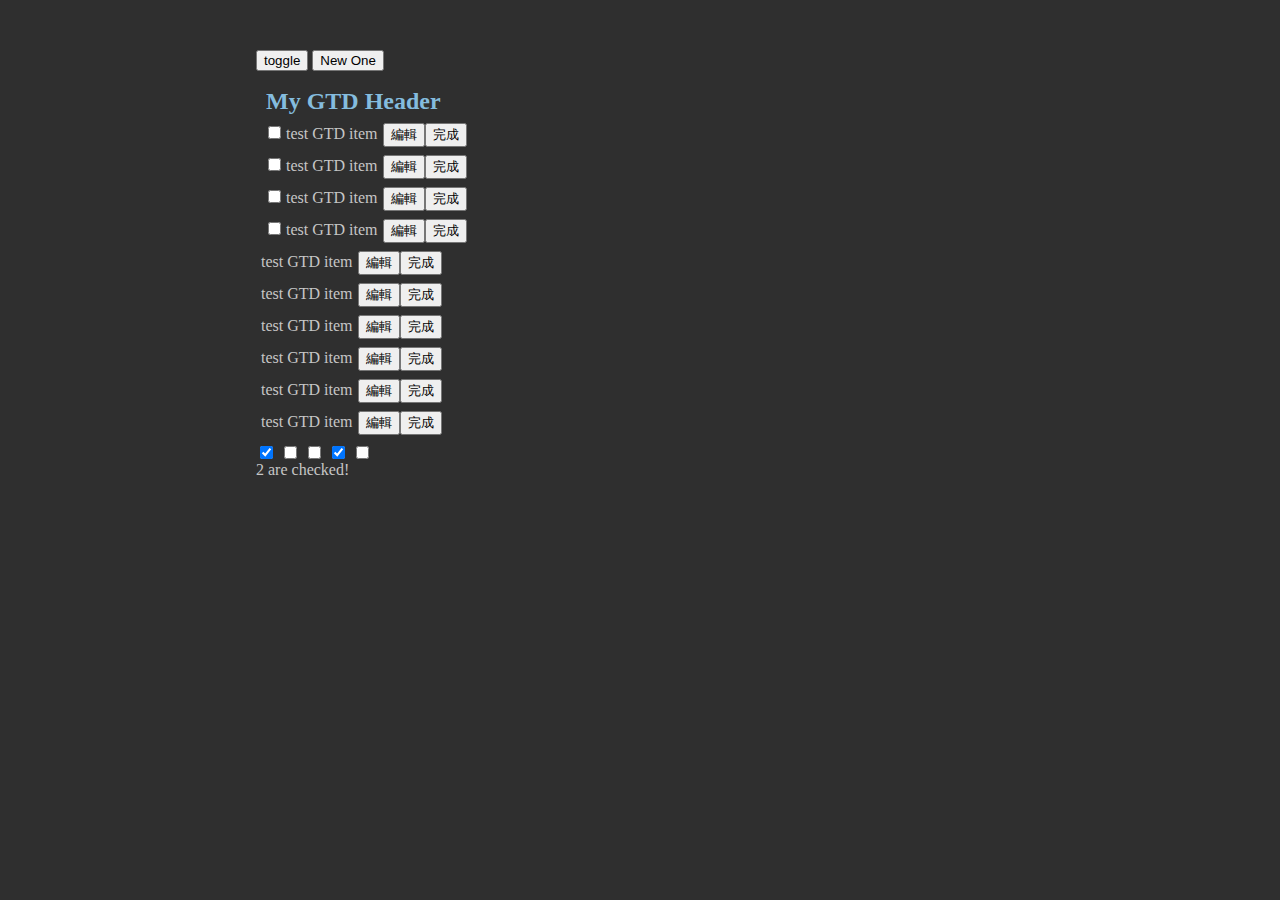
==== index.html @ 3e97bde0 "gtd01 first commit to github" ====
<!DOCTYPE html>
<html>
	<head>
		<meta charset='utf-8'/>
		<title>GTD V1</title>
		<link href='stylesheets/screen.css' media='all' rel='stylesheet'/>
 		<script src='js/jquery.min.js'></script>
		<script src='js/gtd.js'></script>
	</head>
	<body>
		<div id='container'>
			<button class='toggle'>toggle</button>
			<button class='newone'>New One</button>
			<header>My GTD Header</header>
			<div id='main'>
				<div id='list'>
					<div id='list-item-01'><input type="checkbox"><span id='list-item-content-01' class='list-item-content'>test GTD item</span><button class='edit'>編輯</button><button class='done'>完成</button></div>
					<div id='list-item-02'><input type="checkbox"><span id='list-item-content-02' class='list-item-content'>test GTD item</span><button class='edit'>編輯</button><button class='done'>完成</button></div>
					<div id='list-item-03'><input type="checkbox"><span id='list-item-content-03' class='list-item-content'>test GTD item</span><button class='edit'>編輯</button><button class='done'>完成</button></div>
					<div id='list-item-04'><input type="checkbox"><span id='list-item-content-04' class='list-item-content'>test GTD item</span><button class='edit'>編輯</button><button class='done'>完成</button></div>
					<div id='list-item-05'><span id='list-item-content-05' class='list-item-content'>test GTD item</span><button class='edit'>編輯</button><button class='done'>完成</button></div>
					<div id='list-item-06'><span id='list-item-content-06' class='list-item-content'>test GTD item</span><button class='edit'>編輯</button><button class='done'>完成</button></div>
					<div id='list-item-07'><span id='list-item-content-07' class='list-item-content'>test GTD item</span><button class='edit'>編輯</button><button class='done'>完成</button></div>
					<div id='list-item-08'><span id='list-item-content-08' class='list-item-content'>test GTD item</span><button class='edit'>編輯</button><button class='done'>完成</button></div>
					<div id='list-item-09'><span id='list-item-content-09' class='list-item-content'>test GTD item</span><button class='edit'>編輯</button><button class='done'>完成</button></div>
					<div id='list-item-10'><span id='list-item-content-10' class='list-item-content'>test GTD item</span><button class='edit'>編輯</button><button class='done'>完成</button></div>
				</div>
			</div>
 <p>
    <input type="checkbox" name="newsletter" checked="checked" value="Hourly" />

    <input type="checkbox" name="newsletter" value="Daily" />
    <input type="checkbox" name="newsletter" value="Weekly" />

    <input type="checkbox" name="newsletter" checked="checked" value="Monthly" />
    <input type="checkbox" name="newsletter" value="Yearly" />
		</p>
		
		<footer>
		<div></div>
		</footer>	
		<script>
		</script>
	</body>
</html>
---- stylesheets/screen.css ----
/* Welcome to Compass.
 * In this file you should write your main styles. (or centralize your imports)
 * Import this file using the following HTML or equivalent:
 * <link href="/stylesheets/screen.css" media="screen, projection" rel="stylesheet" type="text/css" /> */
/* line 17, C:/Users/chiujw/Desktop/Personal/For Work/Framework/compass.app/lib/ruby/compass_0.11/compass-0.11.5/frameworks/compass/stylesheets/compass/reset/_utilities.scss */
html, body, div, span, applet, object, iframe,
h1, h2, h3, h4, h5, h6, p, blockquote, pre,
a, abbr, acronym, address, big, cite, code,
del, dfn, em, img, ins, kbd, q, s, samp,
small, strike, strong, sub, sup, tt, var,
b, u, i, center,
dl, dt, dd, ol, ul, li,
fieldset, form, label, legend,
table, caption, tbody, tfoot, thead, tr, th, td,
article, aside, canvas, details, embed,
figure, figcaption, footer, header, hgroup,
menu, nav, output, ruby, section, summary,
time, mark, audio, video {
  margin: 0;
  padding: 0;
  border: 0;
  font-size: 100%;
  font: inherit;
  vertical-align: baseline;
}

/* line 20, C:/Users/chiujw/Desktop/Personal/For Work/Framework/compass.app/lib/ruby/compass_0.11/compass-0.11.5/frameworks/compass/stylesheets/compass/reset/_utilities.scss */
body {
  line-height: 1;
}

/* line 22, C:/Users/chiujw/Desktop/Personal/For Work/Framework/compass.app/lib/ruby/compass_0.11/compass-0.11.5/frameworks/compass/stylesheets/compass/reset/_utilities.scss */
ol, ul {
  list-style: none;
}

/* line 24, C:/Users/chiujw/Desktop/Personal/For Work/Framework/compass.app/lib/ruby/compass_0.11/compass-0.11.5/frameworks/compass/stylesheets/compass/reset/_utilities.scss */
table {
  border-collapse: collapse;
  border-spacing: 0;
}

/* line 26, C:/Users/chiujw/Desktop/Personal/For Work/Framework/compass.app/lib/ruby/compass_0.11/compass-0.11.5/frameworks/compass/stylesheets/compass/reset/_utilities.scss */
caption, th, td {
  text-align: left;
  font-weight: normal;
  vertical-align: middle;
}

/* line 28, C:/Users/chiujw/Desktop/Personal/For Work/Framework/compass.app/lib/ruby/compass_0.11/compass-0.11.5/frameworks/compass/stylesheets/compass/reset/_utilities.scss */
q, blockquote {
  quotes: none;
}
/* line 101, C:/Users/chiujw/Desktop/Personal/For Work/Framework/compass.app/lib/ruby/compass_0.11/compass-0.11.5/frameworks/compass/stylesheets/compass/reset/_utilities.scss */
q:before, q:after, blockquote:before, blockquote:after {
  content: "";
  content: none;
}

/* line 30, C:/Users/chiujw/Desktop/Personal/For Work/Framework/compass.app/lib/ruby/compass_0.11/compass-0.11.5/frameworks/compass/stylesheets/compass/reset/_utilities.scss */
a img {
  border: none;
}

/* line 114, C:/Users/chiujw/Desktop/Personal/For Work/Framework/compass.app/lib/ruby/compass_0.11/compass-0.11.5/frameworks/compass/stylesheets/compass/reset/_utilities.scss */
article, aside, details, figcaption, figure, footer, header, hgroup, menu, nav, section, summary {
  display: block;
}

/* incase an inverted custom gradient isn't specified */
/* line 177, C:/Users/chiujw/.compass/extensions/fancy-buttons/stylesheets/_fancy-buttons.sass */
.fancy-button-reset-base-class {
  font-family: "Lucida Grande", Lucida, Arial, sans-serif;
  background: url('/images/button_bg.png?1319702666') repeat-x bottom left;
  margin: 0;
  width: auto;
  overflow: visible;
  display: inline-block;
  cursor: pointer;
  text-decoration: none;
  border-style: solid;
  font-weight: bold;
}
/* line 165, C:/Users/chiujw/.compass/extensions/fancy-buttons/stylesheets/_fancy-buttons.sass */
.fancy-button-reset-base-class::-moz-focus-inner {
  border: none;
  padding: 0;
}
/* line 168, C:/Users/chiujw/.compass/extensions/fancy-buttons/stylesheets/_fancy-buttons.sass */
.fancy-button-reset-base-class:focus {
  outline: none;
}

/* line 10, ../sass/screen.scss */
.hide {
  display: none;
}

/* line 14, ../sass/screen.scss */
body {
  background: #2f2f2f;
  font-family: 'Trebuchet MS', serif;
  color: #c6c6c6;
}
/* line 22, ../sass/screen.scss */
body #container {
  width: 60%;
  max-width: 1024px;
  margin: 50px auto 0px;
}
/* line 31, ../sass/screen.scss */
body #container header {
  padding: 10px 10px;
  font-weight: bold;
  font-size: 24px;
  color: #84BCDE;
}
/* line 36, ../sass/screen.scss */
body #container header #add_tab {
  margin-left: 15px;
}
/* line 41, ../sass/screen.scss */
body #container button:first-child {
  margin: 0px 0px 8px 0px;
}
/* line 45, ../sass/screen.scss */
body #container div#list div {
  padding: 0px 0px 8px;
}
/* line 48, ../sass/screen.scss */
body #container div#list div input {
  margin: 0px 0px 0px 12px;
}
/* line 51, ../sass/screen.scss */
body #container div#list div span {
  padding: 0px 5px;
}

/* line 59, ../sass/screen.scss */
#dialog label, #dialog input {
  display: block;
}

/* line 60, ../sass/screen.scss */
#dialog label {
  margin-top: 0.5em;
}

/* line 61, ../sass/screen.scss */
#dialog input, #dialog textarea {
  width: 95%;
}

/* line 62, ../sass/screen.scss */
#tabs {
  margin-top: 0.3em;
}

/* line 63, ../sass/screen.scss */
#tabs li .ui-icon-close {
  float: left;
  margin: 0.4em 0.2em 0 0;
  cursor: pointer;
}

/* line 64, ../sass/screen.scss */
#add_tab {
  cursor: pointer;
}
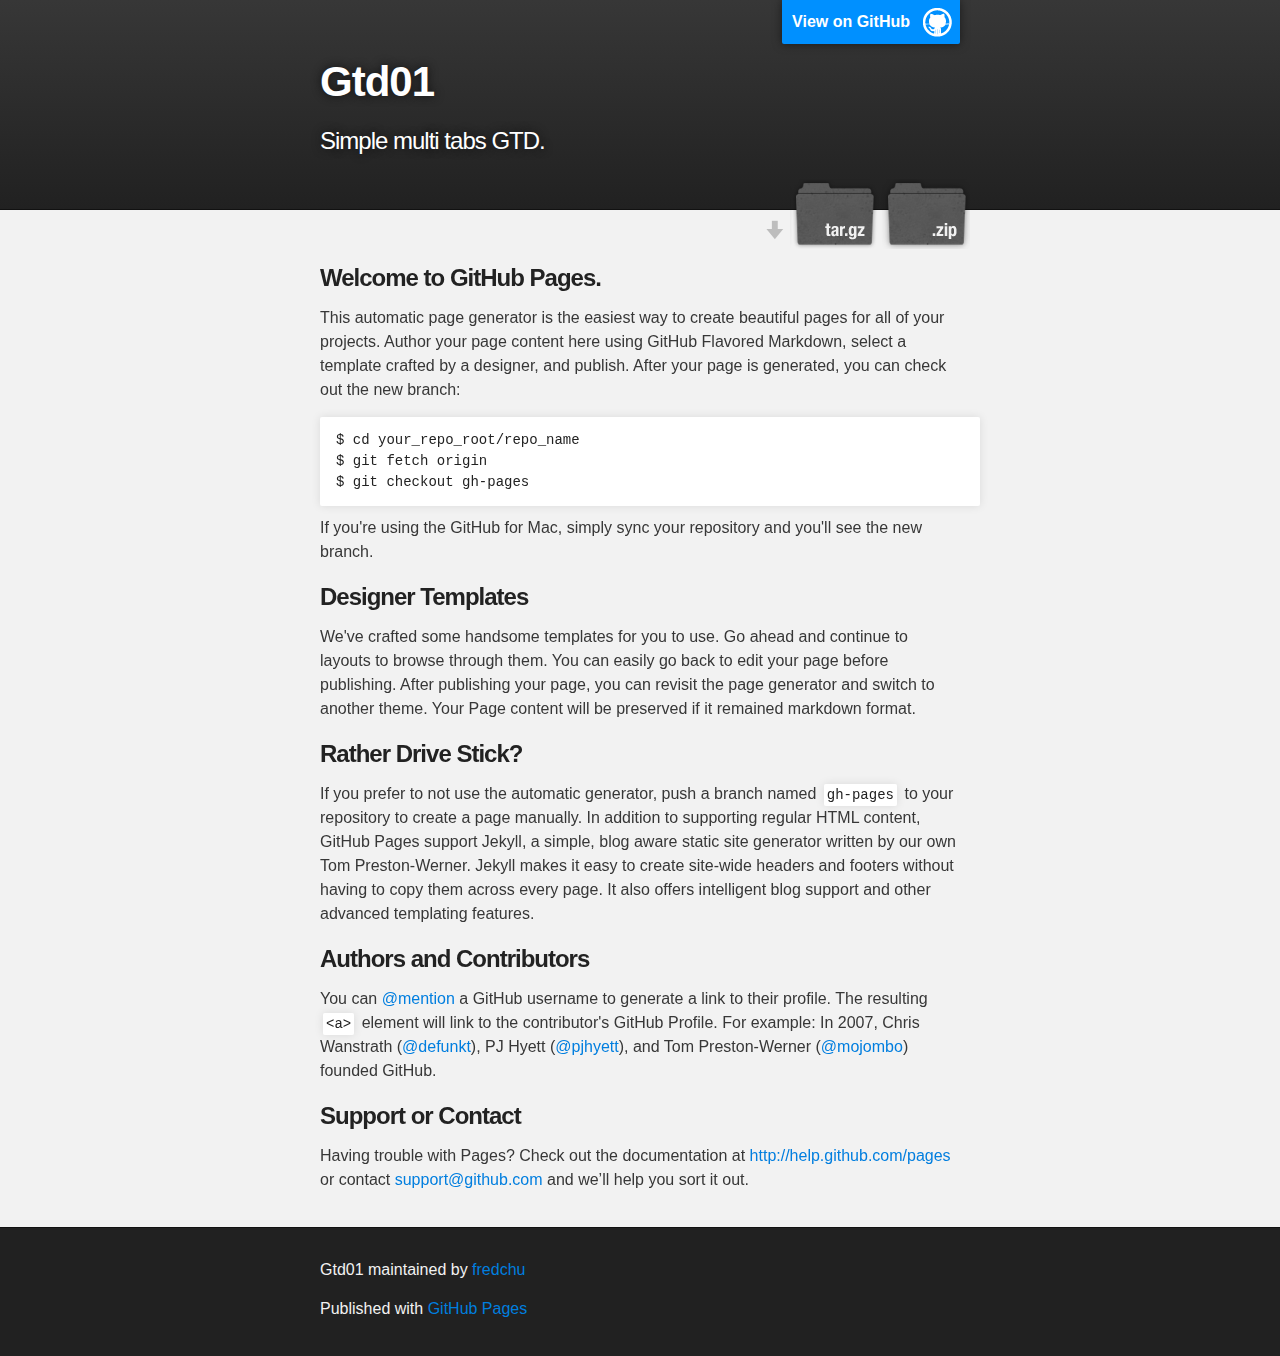
==== commit 399e930d: "Create gh-pages branch via GitHub" ====
--- a/index.html
+++ b/index.html
@@ -1,45 +1,74 @@
 <!DOCTYPE html>
 <html>
-	<head>
-		<meta charset='utf-8'/>
-		<title>GTD V1</title>
-		<link href='stylesheets/screen.css' media='all' rel='stylesheet'/>
- 		<script src='js/jquery.min.js'></script>
-		<script src='js/gtd.js'></script>
-	</head>
-	<body>
-		<div id='container'>
-			<button class='toggle'>toggle</button>
-			<button class='newone'>New One</button>
-			<header>My GTD Header</header>
-			<div id='main'>
-				<div id='list'>
-					<div id='list-item-01'><input type="checkbox"><span id='list-item-content-01' class='list-item-content'>test GTD item</span><button class='edit'>編輯</button><button class='done'>完成</button></div>
-					<div id='list-item-02'><input type="checkbox"><span id='list-item-content-02' class='list-item-content'>test GTD item</span><button class='edit'>編輯</button><button class='done'>完成</button></div>
-					<div id='list-item-03'><input type="checkbox"><span id='list-item-content-03' class='list-item-content'>test GTD item</span><button class='edit'>編輯</button><button class='done'>完成</button></div>
-					<div id='list-item-04'><input type="checkbox"><span id='list-item-content-04' class='list-item-content'>test GTD item</span><button class='edit'>編輯</button><button class='done'>完成</button></div>
-					<div id='list-item-05'><span id='list-item-content-05' class='list-item-content'>test GTD item</span><button class='edit'>編輯</button><button class='done'>完成</button></div>
-					<div id='list-item-06'><span id='list-item-content-06' class='list-item-content'>test GTD item</span><button class='edit'>編輯</button><button class='done'>完成</button></div>
-					<div id='list-item-07'><span id='list-item-content-07' class='list-item-content'>test GTD item</span><button class='edit'>編輯</button><button class='done'>完成</button></div>
-					<div id='list-item-08'><span id='list-item-content-08' class='list-item-content'>test GTD item</span><button class='edit'>編輯</button><button class='done'>完成</button></div>
-					<div id='list-item-09'><span id='list-item-content-09' class='list-item-content'>test GTD item</span><button class='edit'>編輯</button><button class='done'>完成</button></div>
-					<div id='list-item-10'><span id='list-item-content-10' class='list-item-content'>test GTD item</span><button class='edit'>編輯</button><button class='done'>完成</button></div>
-				</div>
-			</div>
- <p>
-    <input type="checkbox" name="newsletter" checked="checked" value="Hourly" />
 
-    <input type="checkbox" name="newsletter" value="Daily" />
-    <input type="checkbox" name="newsletter" value="Weekly" />
+  <head>
+    <meta charset='utf-8' />
+    <meta http-equiv="X-UA-Compatible" content="chrome=1" />
+    <meta name="description" content="Gtd01 : Simple multi tabs GTD." />
 
-    <input type="checkbox" name="newsletter" checked="checked" value="Monthly" />
-    <input type="checkbox" name="newsletter" value="Yearly" />
-		</p>
-		
-		<footer>
-		<div></div>
-		</footer>	
-		<script>
-		</script>
-	</body>
+    <link rel="stylesheet" type="text/css" media="screen" href="stylesheets/stylesheet.css">
+
+    <title>Gtd01</title>
+  </head>
+
+  <body>
+
+    <!-- HEADER -->
+    <div id="header_wrap" class="outer">
+        <header class="inner">
+          <a id="forkme_banner" href="https://github.com/fredchu/gtd01">View on GitHub</a>
+
+          <h1 id="project_title">Gtd01</h1>
+          <h2 id="project_tagline">Simple multi tabs GTD.</h2>
+
+            <section id="downloads">
+              <a class="zip_download_link" href="https://github.com/fredchu/gtd01/zipball/master">Download this project as a .zip file</a>
+              <a class="tar_download_link" href="https://github.com/fredchu/gtd01/tarball/master">Download this project as a tar.gz file</a>
+            </section>
+        </header>
+    </div>
+
+    <!-- MAIN CONTENT -->
+    <div id="main_content_wrap" class="outer">
+      <section id="main_content" class="inner">
+        <h3>Welcome to GitHub Pages.</h3>
+
+<p>This automatic page generator is the easiest way to create beautiful pages for all of your projects. Author your page content here using GitHub Flavored Markdown, select a template crafted by a designer, and publish. After your page is generated, you can check out the new branch:</p>
+
+<pre><code>$ cd your_repo_root/repo_name
+$ git fetch origin
+$ git checkout gh-pages
+</code></pre>
+
+<p>If you're using the GitHub for Mac, simply sync your repository and you'll see the new branch.</p>
+
+<h3>Designer Templates</h3>
+
+<p>We've crafted some handsome templates for you to use. Go ahead and continue to layouts to browse through them. You can easily go back to edit your page before publishing. After publishing your page, you can revisit the page generator and switch to another theme. Your Page content will be preserved if it remained markdown format.</p>
+
+<h3>Rather Drive Stick?</h3>
+
+<p>If you prefer to not use the automatic generator, push a branch named <code>gh-pages</code> to your repository to create a page manually. In addition to supporting regular HTML content, GitHub Pages support Jekyll, a simple, blog aware static site generator written by our own Tom Preston-Werner. Jekyll makes it easy to create site-wide headers and footers without having to copy them across every page. It also offers intelligent blog support and other advanced templating features.</p>
+
+<h3>Authors and Contributors</h3>
+
+<p>You can <a href="https://github.com/blog/821" class="user-mention">@mention</a> a GitHub username to generate a link to their profile. The resulting <code>&lt;a&gt;</code> element will link to the contributor's GitHub Profile. For example: In 2007, Chris Wanstrath (<a href="https://github.com/defunkt" class="user-mention">@defunkt</a>), PJ Hyett (<a href="https://github.com/pjhyett" class="user-mention">@pjhyett</a>), and Tom Preston-Werner (<a href="https://github.com/mojombo" class="user-mention">@mojombo</a>) founded GitHub.</p>
+
+<h3>Support or Contact</h3>
+
+<p>Having trouble with Pages? Check out the documentation at <a href="http://help.github.com/pages">http://help.github.com/pages</a> or contact <a href="mailto:support@github.com">support@github.com</a> and we’ll help you sort it out.</p>
+      </section>
+    </div>
+
+    <!-- FOOTER  -->
+    <div id="footer_wrap" class="outer">
+      <footer class="inner">
+        <p class="copyright">Gtd01 maintained by <a href="https://github.com/fredchu">fredchu</a></p>
+        <p>Published with <a href="http://pages.github.com">GitHub Pages</a></p>
+      </footer>
+    </div>
+
+    
+
+  </body>
 </html>
--- a/stylesheets/stylesheet.css
+++ b/stylesheets/stylesheet.css
@@ -0,0 +1,431 @@
+/*******************************************************************************
+Slate Theme for GitHub Pages
+by Jason Costello, @jsncostello
+*******************************************************************************/
+
+@import url(pygment_trac.css);
+
+/*******************************************************************************
+MeyerWeb Reset
+*******************************************************************************/
+
+html, body, div, span, applet, object, iframe,
+h1, h2, h3, h4, h5, h6, p, blockquote, pre,
+a, abbr, acronym, address, big, cite, code,
+del, dfn, em, img, ins, kbd, q, s, samp,
+small, strike, strong, sub, sup, tt, var,
+b, u, i, center,
+dl, dt, dd, ol, ul, li,
+fieldset, form, label, legend,
+table, caption, tbody, tfoot, thead, tr, th, td,
+article, aside, canvas, details, embed,
+figure, figcaption, footer, header, hgroup,
+menu, nav, output, ruby, section, summary,
+time, mark, audio, video {
+  margin: 0;
+  padding: 0;
+  border: 0;
+  font: inherit;
+  vertical-align: baseline;
+}
+
+/* HTML5 display-role reset for older browsers */
+article, aside, details, figcaption, figure,
+footer, header, hgroup, menu, nav, section {
+  display: block;
+}
+
+ol, ul {
+  list-style: none;
+}
+
+blockquote, q {
+}
+
+table {
+  border-collapse: collapse;
+  border-spacing: 0;
+}
+
+a:focus {
+  outline: none;
+}
+
+/*******************************************************************************
+Theme Styles
+*******************************************************************************/
+
+body {
+  box-sizing: border-box;
+  color:#373737;
+  background: #212121;
+  font-size: 16px;
+  font-family: 'Myriad Pro', Calibri, Helvetica, Arial, sans-serif;
+  line-height: 1.5;
+  -webkit-font-smoothing: antialiased;
+}
+
+h1, h2, h3, h4, h5, h6 {
+  margin: 10px 0;
+  font-weight: 700;
+  color:#222222;
+  font-family: 'Lucida Grande', 'Calibri', Helvetica, Arial, sans-serif;
+  letter-spacing: -1px;
+}
+
+h1 {
+  font-size: 36px;
+  font-weight: 700;
+}
+
+h2 {
+  padding-bottom: 10px;
+  font-size: 32px;
+  background: url('../images/bg_hr.png') repeat-x bottom;
+}
+
+h3 {
+  font-size: 24px;
+}
+
+h4 {
+  font-size: 21px;
+}
+
+h5 {
+  font-size: 18px;
+}
+
+h6 {
+  font-size: 16px;
+}
+
+p {
+  margin: 10px 0 15px 0;
+}
+
+footer p {
+  color: #f2f2f2;
+}
+
+a {
+  text-decoration: none;
+  color: #007edf;
+  text-shadow: none;
+
+  transition: color 0.5s ease;
+  transition: text-shadow 0.5s ease;
+  -webkit-transition: color 0.5s ease;
+  -webkit-transition: text-shadow 0.5s ease;
+  -moz-transition: color 0.5s ease;
+  -moz-transition: text-shadow 0.5s ease;
+  -o-transition: color 0.5s ease;
+  -o-transition: text-shadow 0.5s ease;
+  -ms-transition: color 0.5s ease;
+  -ms-transition: text-shadow 0.5s ease;
+}
+
+#main_content a:hover {
+  color: #0069ba;
+  text-shadow: #0090ff 0px 0px 2px;
+}
+
+footer a:hover {
+  color: #43adff;
+  text-shadow: #0090ff 0px 0px 2px;
+}
+
+em {
+  font-style: italic;
+}
+
+strong {
+  font-weight: bold;
+}
+
+img {
+  position: relative;
+  margin: 0 auto;
+  max-width: 739px;
+  padding: 5px;
+  margin: 10px 0 10px 0;
+  border: 1px solid #ebebeb;
+
+  box-shadow: 0 0 5px #ebebeb;
+  -webkit-box-shadow: 0 0 5px #ebebeb;
+  -moz-box-shadow: 0 0 5px #ebebeb;
+  -o-box-shadow: 0 0 5px #ebebeb;
+  -ms-box-shadow: 0 0 5px #ebebeb;
+}
+
+pre, code {
+  width: 100%;
+  color: #222;
+  background-color: #fff;
+
+  font-family: Monaco, "Bitstream Vera Sans Mono", "Lucida Console", Terminal, monospace;
+  font-size: 14px;
+
+  border-radius: 2px;
+  -moz-border-radius: 2px;
+  -webkit-border-radius: 2px;
+
+
+
+}
+
+pre {
+  width: 100%;
+  padding: 10px;
+  box-shadow: 0 0 10px rgba(0,0,0,.1);
+  overflow: auto;
+}
+
+code {
+  padding: 3px;
+  margin: 0 3px;
+  box-shadow: 0 0 10px rgba(0,0,0,.1);
+}
+
+pre code {
+  display: block;
+  box-shadow: none;
+}
+
+blockquote {
+  color: #666;
+  margin-bottom: 20px;
+  padding: 0 0 0 20px;
+  border-left: 3px solid #bbb;
+}
+
+ul, ol, dl {
+  margin-bottom: 15px
+}
+
+ul li {
+  list-style: inside;
+  padding-left: 20px;
+}
+
+ol li {
+  list-style: decimal inside;
+  padding-left: 20px;
+}
+
+dl dt {
+  font-weight: bold;
+}
+
+dl dd {
+  padding-left: 20px;
+  font-style: italic;
+}
+
+dl p {
+  padding-left: 20px;
+  font-style: italic;
+}
+
+hr {
+  height: 1px;
+  margin-bottom: 5px;
+  border: none;
+  background: url('../images/bg_hr.png') repeat-x center;
+}
+
+table {
+  border: 1px solid #373737;
+  margin-bottom: 20px;
+  text-align: left;
+ }
+
+th {
+  font-family: 'Lucida Grande', 'Helvetica Neue', Helvetica, Arial, sans-serif;
+  padding: 10px;
+  background: #373737;
+  color: #fff;
+ }
+
+td {
+  padding: 10px;
+  border: 1px solid #373737;
+ }
+
+form {
+  background: #f2f2f2;
+  padding: 20px;
+}
+
+img {
+  width: 100%;
+  max-width: 100%;
+}
+
+/*******************************************************************************
+Full-Width Styles
+*******************************************************************************/
+
+.outer {
+  width: 100%;
+}
+
+.inner {
+  position: relative;
+  max-width: 640px;
+  padding: 20px 10px;
+  margin: 0 auto;
+}
+
+#forkme_banner {
+  display: block;
+  position: absolute;
+  top:0;
+  right: 10px;
+  z-index: 10;
+  padding: 10px 50px 10px 10px;
+  color: #fff;
+  background: url('../images/blacktocat.png') #0090ff no-repeat 95% 50%;
+  font-weight: 700;
+  box-shadow: 0 0 10px rgba(0,0,0,.5);
+  border-bottom-left-radius: 2px;
+  border-bottom-right-radius: 2px;
+}
+
+#header_wrap {
+  background: #212121;
+  background: -moz-linear-gradient(top, #373737, #212121);
+  background: -webkit-linear-gradient(top, #373737, #212121);
+  background: -ms-linear-gradient(top, #373737, #212121);
+  background: -o-linear-gradient(top, #373737, #212121);
+  background: linear-gradient(top, #373737, #212121);
+}
+
+#header_wrap .inner {
+  padding: 50px 10px 30px 10px;
+}
+
+#project_title {
+  margin: 0;
+  color: #fff;
+  font-size: 42px;
+  font-weight: 700;
+  text-shadow: #111 0px 0px 10px;
+}
+
+#project_tagline {
+  color: #fff;
+  font-size: 24px;
+  font-weight: 300;
+  background: none;
+  text-shadow: #111 0px 0px 10px;
+}
+
+#downloads {
+  position: absolute;
+  width: 210px;
+  z-index: 10;
+  bottom: -40px;
+  right: 0;
+  height: 70px;
+  background: url('../images/icon_download.png') no-repeat 0% 90%;
+}
+
+.zip_download_link {
+  display: block;
+  float: right;
+  width: 90px;
+  height:70px;
+  text-indent: -5000px;
+  overflow: hidden;
+  background: url(../images/sprite_download.png) no-repeat bottom left;
+}
+
+.tar_download_link {
+  display: block;
+  float: right;
+  width: 90px;
+  height:70px;
+  text-indent: -5000px;
+  overflow: hidden;
+  background: url(../images/sprite_download.png) no-repeat bottom right;
+  margin-left: 10px;
+}
+
+.zip_download_link:hover {
+  background: url(../images/sprite_download.png) no-repeat top left;
+}
+
+.tar_download_link:hover {
+  background: url(../images/sprite_download.png) no-repeat top right;
+}
+
+#main_content_wrap {
+  background: #f2f2f2;
+  border-top: 1px solid #111;
+  border-bottom: 1px solid #111;
+}
+
+#main_content {
+  padding-top: 40px;
+}
+
+#footer_wrap {
+  background: #212121;
+}
+
+
+
+/*******************************************************************************
+Small Device Styles
+*******************************************************************************/
+
+@media screen and (max-width: 480px) {
+  body {
+    font-size:14px;
+  }
+
+  #downloads {
+    display: none;
+  }
+
+  .inner {
+    min-width: 320px;
+    max-width: 480px;
+  }
+
+  #project_title {
+  font-size: 32px;
+  }
+
+  h1 {
+    font-size: 28px;
+  }
+
+  h2 {
+    font-size: 24px;
+  }
+
+  h3 {
+    font-size: 21px;
+  }
+
+  h4 {
+    font-size: 18px;
+  }
+
+  h5 {
+    font-size: 14px;
+  }
+
+  h6 {
+    font-size: 12px;
+  }
+
+  code, pre {
+    min-width: 320px;
+    max-width: 480px;
+    font-size: 11px;
+  }
+
+}
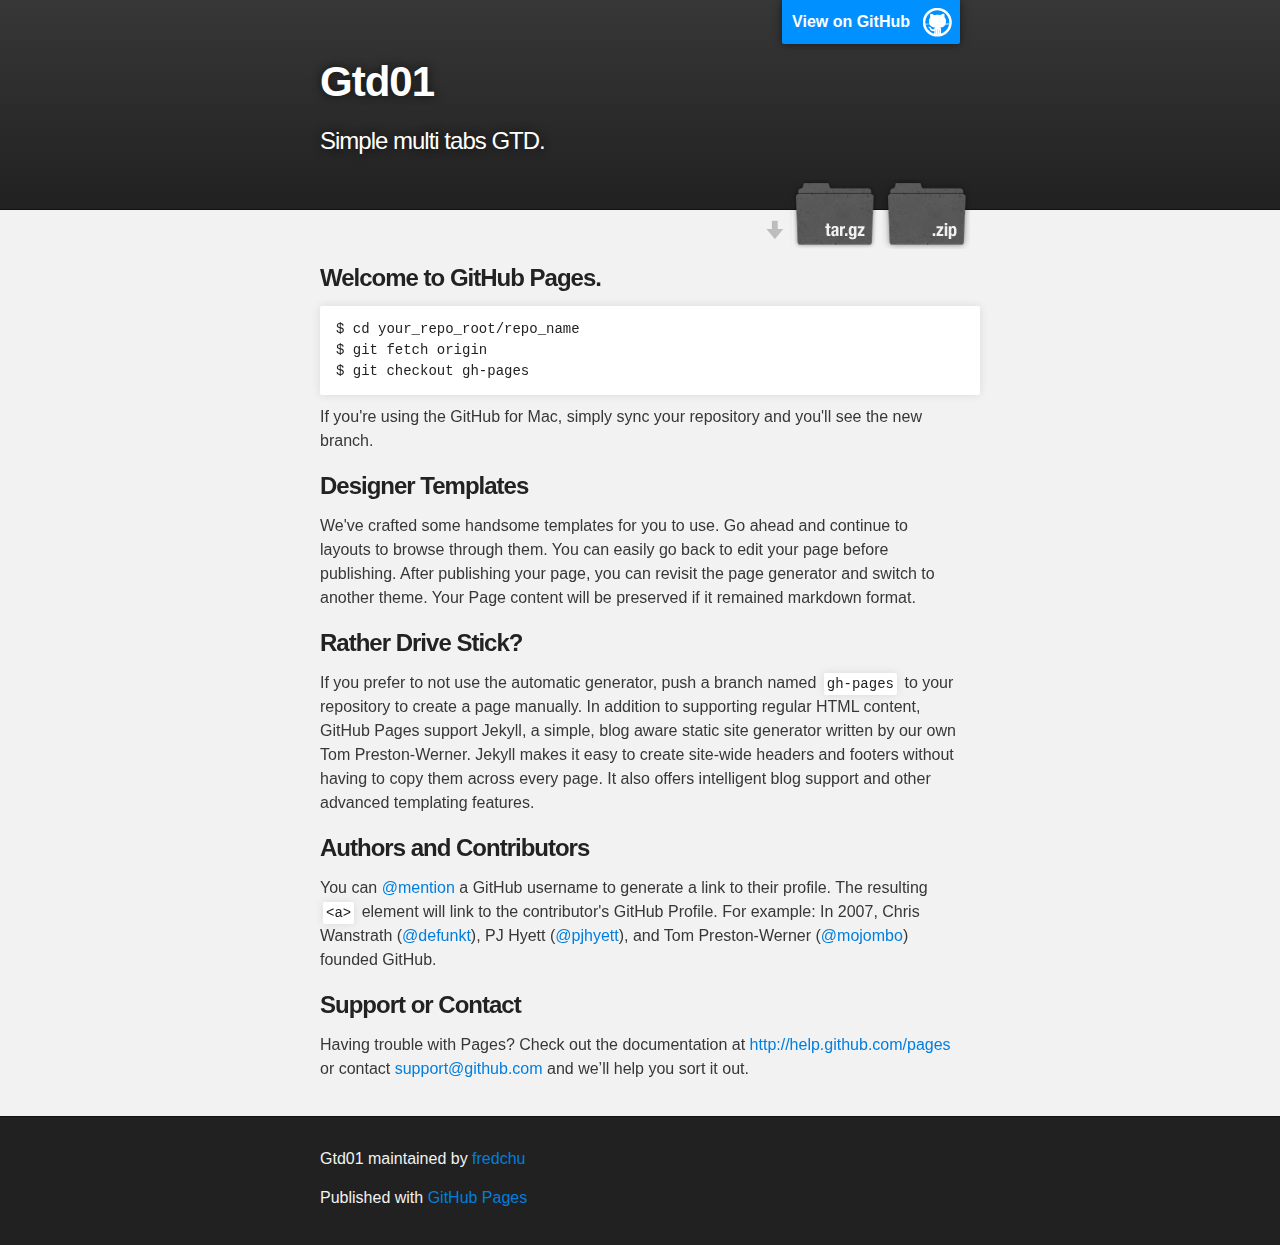
==== commit a1787380: "test for modifying" ====
--- a/index.html
+++ b/index.html
@@ -33,7 +33,7 @@
       <section id="main_content" class="inner">
         <h3>Welcome to GitHub Pages.</h3>
 
-<p>This automatic page generator is the easiest way to create beautiful pages for all of your projects. Author your page content here using GitHub Flavored Markdown, select a template crafted by a designer, and publish. After your page is generated, you can check out the new branch:</p>
+<!-- <p>This automatic page generator is the easiest way to create beautiful pages for all of your projects. Author your page content here using GitHub Flavored Markdown, select a template crafted by a designer, and publish. After your page is generated, you can check out the new branch:</p> -->
 
 <pre><code>$ cd your_repo_root/repo_name
 $ git fetch origin
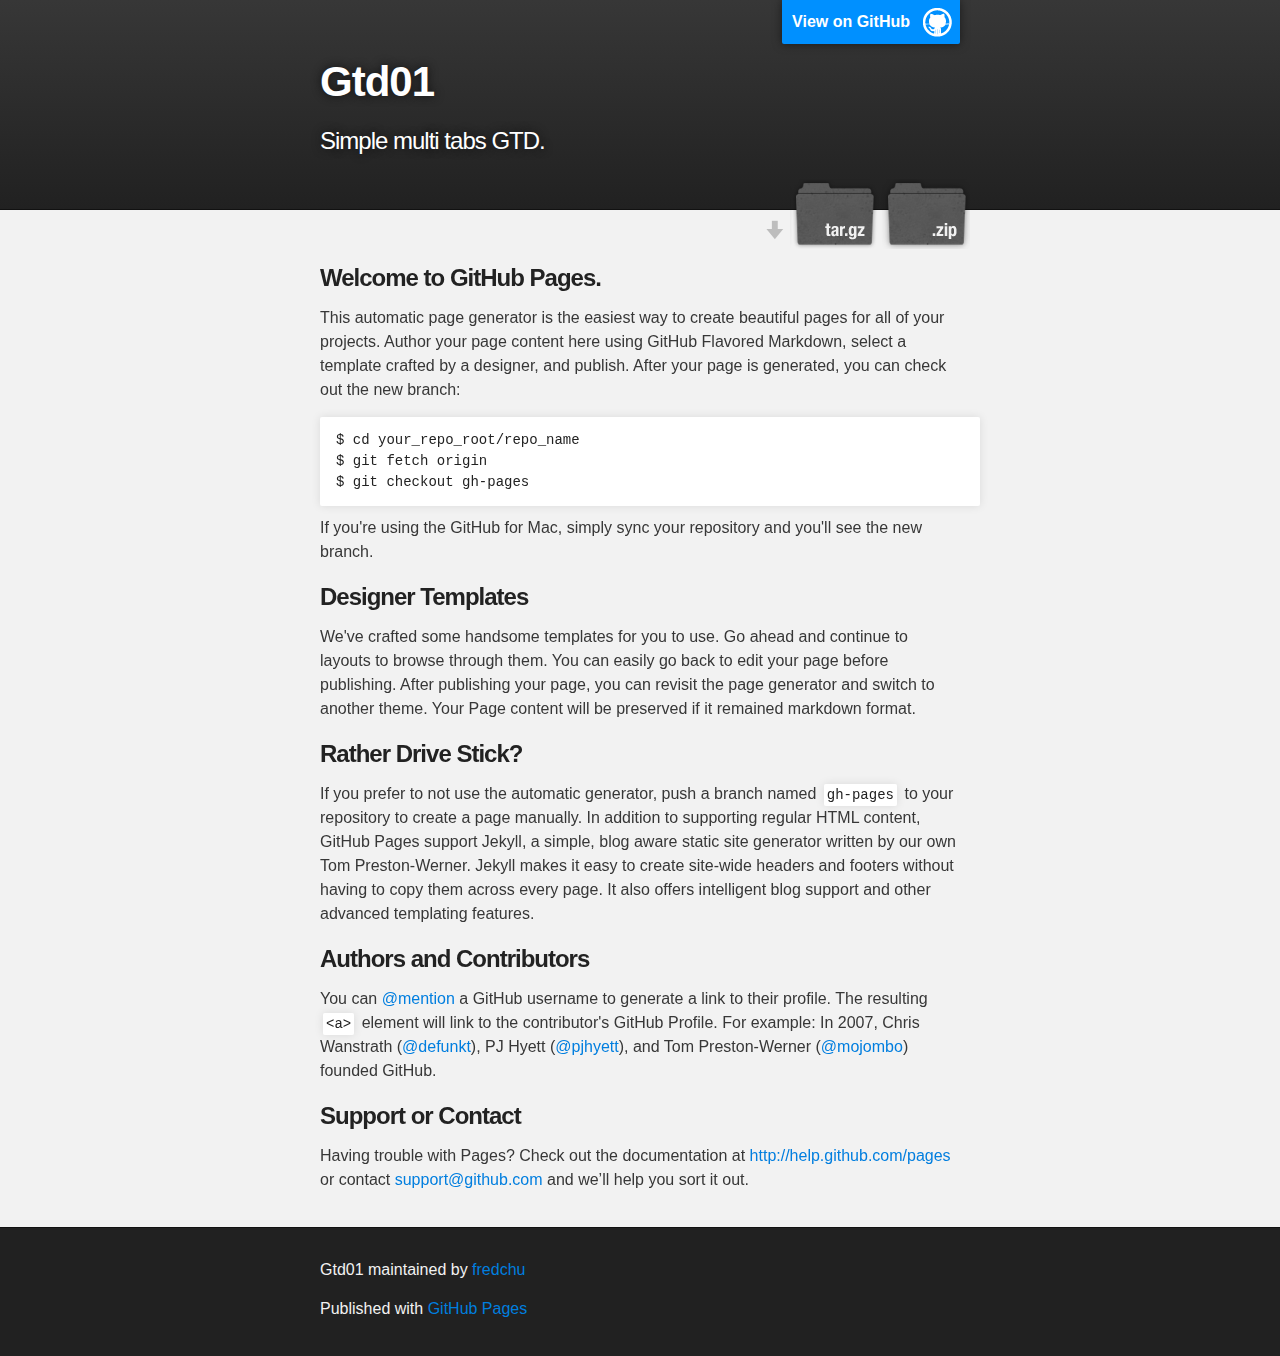
==== commit 7c627892: "modified back test" ====
--- a/index.html
+++ b/index.html
@@ -33,7 +33,7 @@
       <section id="main_content" class="inner">
         <h3>Welcome to GitHub Pages.</h3>
 
-<!-- <p>This automatic page generator is the easiest way to create beautiful pages for all of your projects. Author your page content here using GitHub Flavored Markdown, select a template crafted by a designer, and publish. After your page is generated, you can check out the new branch:</p> -->
+<p>This automatic page generator is the easiest way to create beautiful pages for all of your projects. Author your page content here using GitHub Flavored Markdown, select a template crafted by a designer, and publish. After your page is generated, you can check out the new branch:</p>
 
 <pre><code>$ cd your_repo_root/repo_name
 $ git fetch origin
